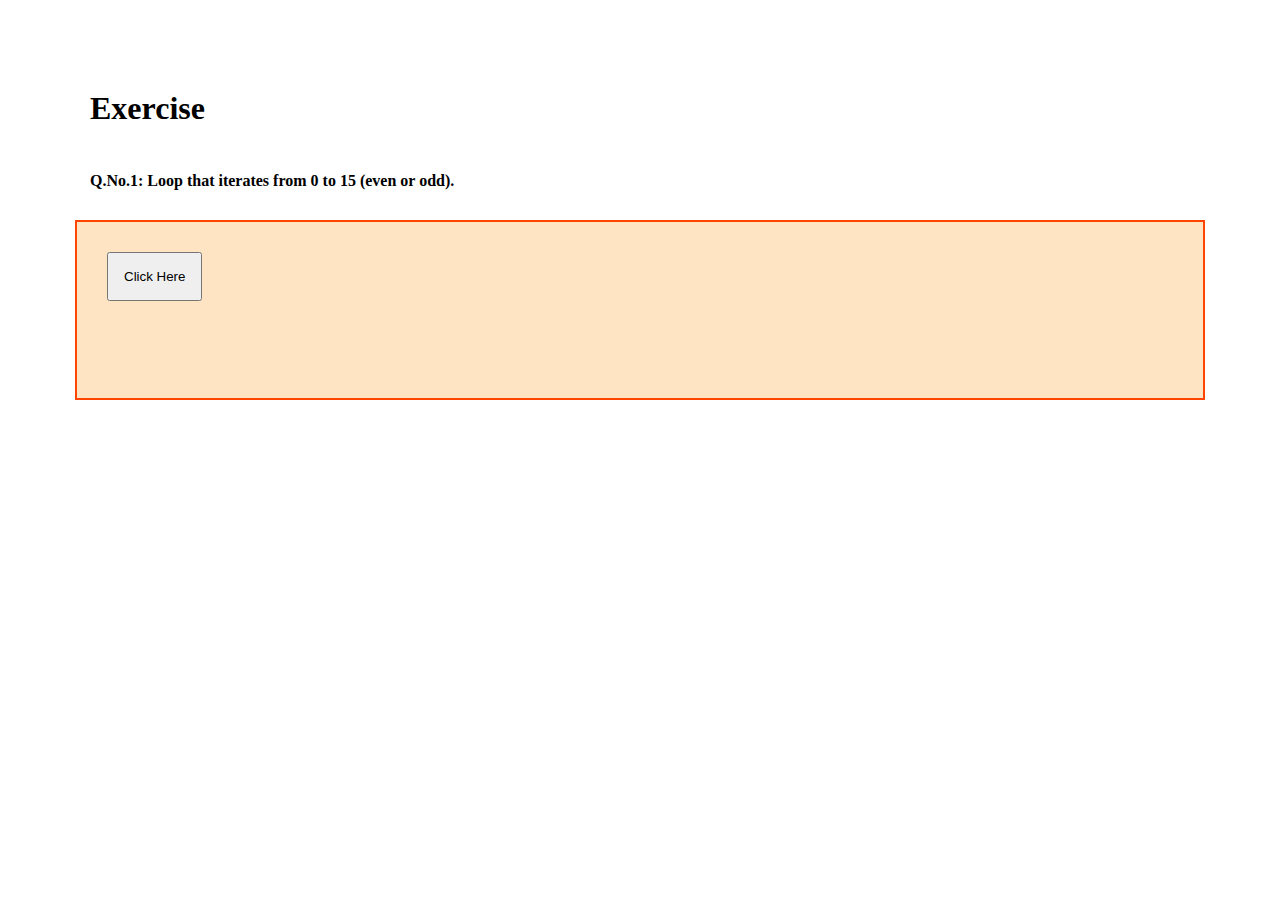
==== js-scripts/exercises/es3.html @ 396a705d "Updated Code" ====
<!DOCTYPE html>
<html lang="en">
<head>
  <meta charset="UTF-8">
  <meta name="viewport" content="width=device-width, initial-scale=1.0">
  <title>Practice Exercise 3</title>
  <link rel="stylesheet" href="es2.css">
</head>
<body>
  
  <h1>Exercise</h1>

  <!-- Q1     -->

   <h4>Q.No.1: Loop that iterates from 0 to 15 (even or odd).</h4>
      <div id="div1" >
      
        <button id="btnQ1">Click Here</button>
        <p id="pQ1" style="display: none;"></p>
      </div>


  <script src="es3.js"></script>
</body>
</html>
---- js-scripts/exercises/es2.css ----
*{
  box-sizing: border-box;
  margin: 15px;
  padding: 15px;
}

/* Q1 */
#div1{
  min-height: 180px;
  border: 2px solid orangered;
  background-color: bisque;
  
}

#inputq1{
  margin: 10px;
  border-radius: 15px;
  height: 15px;
}

#btnq1{
  background-color: aquamarine;
  border-radius: 15px;
  border: 2px solid darkcyan;
}



/* Q2 */
#div2{
  min-height: 180px;
  border: 2px solid rgb(195, 255, 0);
  background-color: bisque;
  
}

#inputq2-1{
  margin: 10px;
  border-radius: 15px;
  height: 15px;
}
#inputq2-2{
  margin: 10px;
  border-radius: 15px;
  height: 15px;
}

#btnq2-1{
  background-color: rgb(127, 155, 255);
  border-radius: 15px;
  border: 2px solid rgb(38, 39, 94);
}
#btnq2-2{
  background-color: rgb(127, 155, 255);
  border-radius: 15px;
  border: 2px solid rgb(38, 39, 94);
}




/* Q3 */
#div3{
  min-height: 180px;
  border: 2px solid rgb(0, 255, 110);
  background-color: bisque;
  
}

#inputq3{
  margin: 10px;
  border-radius: 15px;
  height: 15px;
}

#btnq3{
  background-color: rgb(244, 96, 106);
  border-radius: 15px;
  border: 2px solid rgb(92, 9, 36);
  
}



/* Q4 */
#div4{
  min-height: 180px;
  border: 2px solid rgb(0, 170, 255);
  background-color: bisque;
  
}

#iq4-1{
  display: flex;
}
#inputq4-1{
  margin-right: 10px;
  border-radius: 15px;
  height: 15px;
}

#iq4-2{
  display: flex;
}
#inputq4-2{
  margin-right: 10px;
  border-radius: 15px;
  height: 15px;
}

#btnq4{
  background-color: rgb(244, 155, 96);
  border-radius: 15px;
  border: 2px solid rgb(92, 34, 9);
  
}

#pq4{
  color: rgb(113, 19, 38);
}


/* Q5 */
#div5{
  min-height: 180px;
  border: 2px solid rgb(103, 14, 22);
  background-color: bisque;
  
}

#inputq5{
  margin: 10px;
  border-radius: 15px;
  height: 15px;
}

#btnq5{
  background-color: rgb(111, 125, 4);
  border-radius: 15px;
  border: 2px solid rgb(60, 75, 21);
}


/* Q6 */
#div6{
  min-height: 180px;
  border: 2px solid rgb(14, 82, 103);
  background-color: bisque;
  
}

#inputq6{
  margin: 10px;
  border-radius: 15px;
  height: 15px;
}

#btnq6{
  background-color: rgb(4, 103, 125);
  border-radius: 15px;
  border: 2px solid rgb(21, 54, 75);
}


/* Q7 */
#div7{
  min-height: 180px;
  border: 2px solid rgb(14, 103, 29);
  background-color: bisque;
  
}

#inputq7{
  margin: 10px;
  border-radius: 15px;
  height: 15px;
}

#btnq7{
  background-color: rgb(134, 221, 102);
  border-radius: 15px;
  border: 2px solid rgb(43, 75, 21);
}



/* Q8 */
#div8{
  min-height: 180px;
  border: 2px solid rgb(103, 94, 14);
  background-color: bisque;
  
}

#inputq8{
  margin: 10px;
  border-radius: 15px;
  height: 15px;
}

#btnq8{
  background-color: rgb(196, 190, 32);
  border-radius: 15px;
  border: 2px solid rgb(111, 122, 40);
}



/* Q9 */
#div9{
  min-height: 180px;
  border: 2px solid rgb(103, 54, 14);
  background-color: bisque;
  
}

#inpQ11-1{
  display: flex;
}
#inputq9-1{
  margin-right: 10px;
  border-radius: 15px;
  height: 15px;
}


#inpQ9-2{
  display: flex;
}
#inputq9-2{
  margin-right: 10px;
  border-radius: 15px;
  height: 15px;
}

#inpQ9-3{
  display: flex;
}
#inputq9-3{
  margin: 10px;
  border-radius: 15px;
  height: 15px;
}

#btnq9{
  background-color: rgb(196, 89, 32);
  border-radius: 15px;
  border: 2px solid rgb(122, 73, 40);
  color: aliceblue;
}


/* Q10 */
#div10{
  min-height: 180px;
  border: 2px solid rgb(103, 94, 14);
  background-color: bisque;
  
}


#inpQ10-1{
  display: flex;
}
#inputq10-1{
  margin-right: 10px;
  border-radius: 15px;
  height: 15px;
}


#inpQ10-2{
  display: flex;
}
#inputq10-2{
  margin-right: 10px;
  border-radius: 15px;
  height: 15px;
}



#btnq10{
  background-color: rgb(96, 9, 20);
  border-radius: 15px;
  border: 2px solid rgb(122, 40, 62);
  color: white;
}

/* Q11 */
#div11{
  min-height: 180px;
  border: 2px solid rgb(103, 94, 14);
  background-color: bisque;
  
}


#inpQ11-1{
  display: flex;
}
#inputq11-1{
  margin-right: 10px;
  border-radius: 15px;
  height: 15px;
}


#inpQ11-2{
  display: flex;
}
#inputq11-2{
  margin-right: 10px;
  border-radius: 15px;
  height: 15px;
}



#btnq11{
  background-color: rgb(196, 190, 32);
  border-radius: 15px;
  border: 2px solid rgb(111, 122, 40);
}
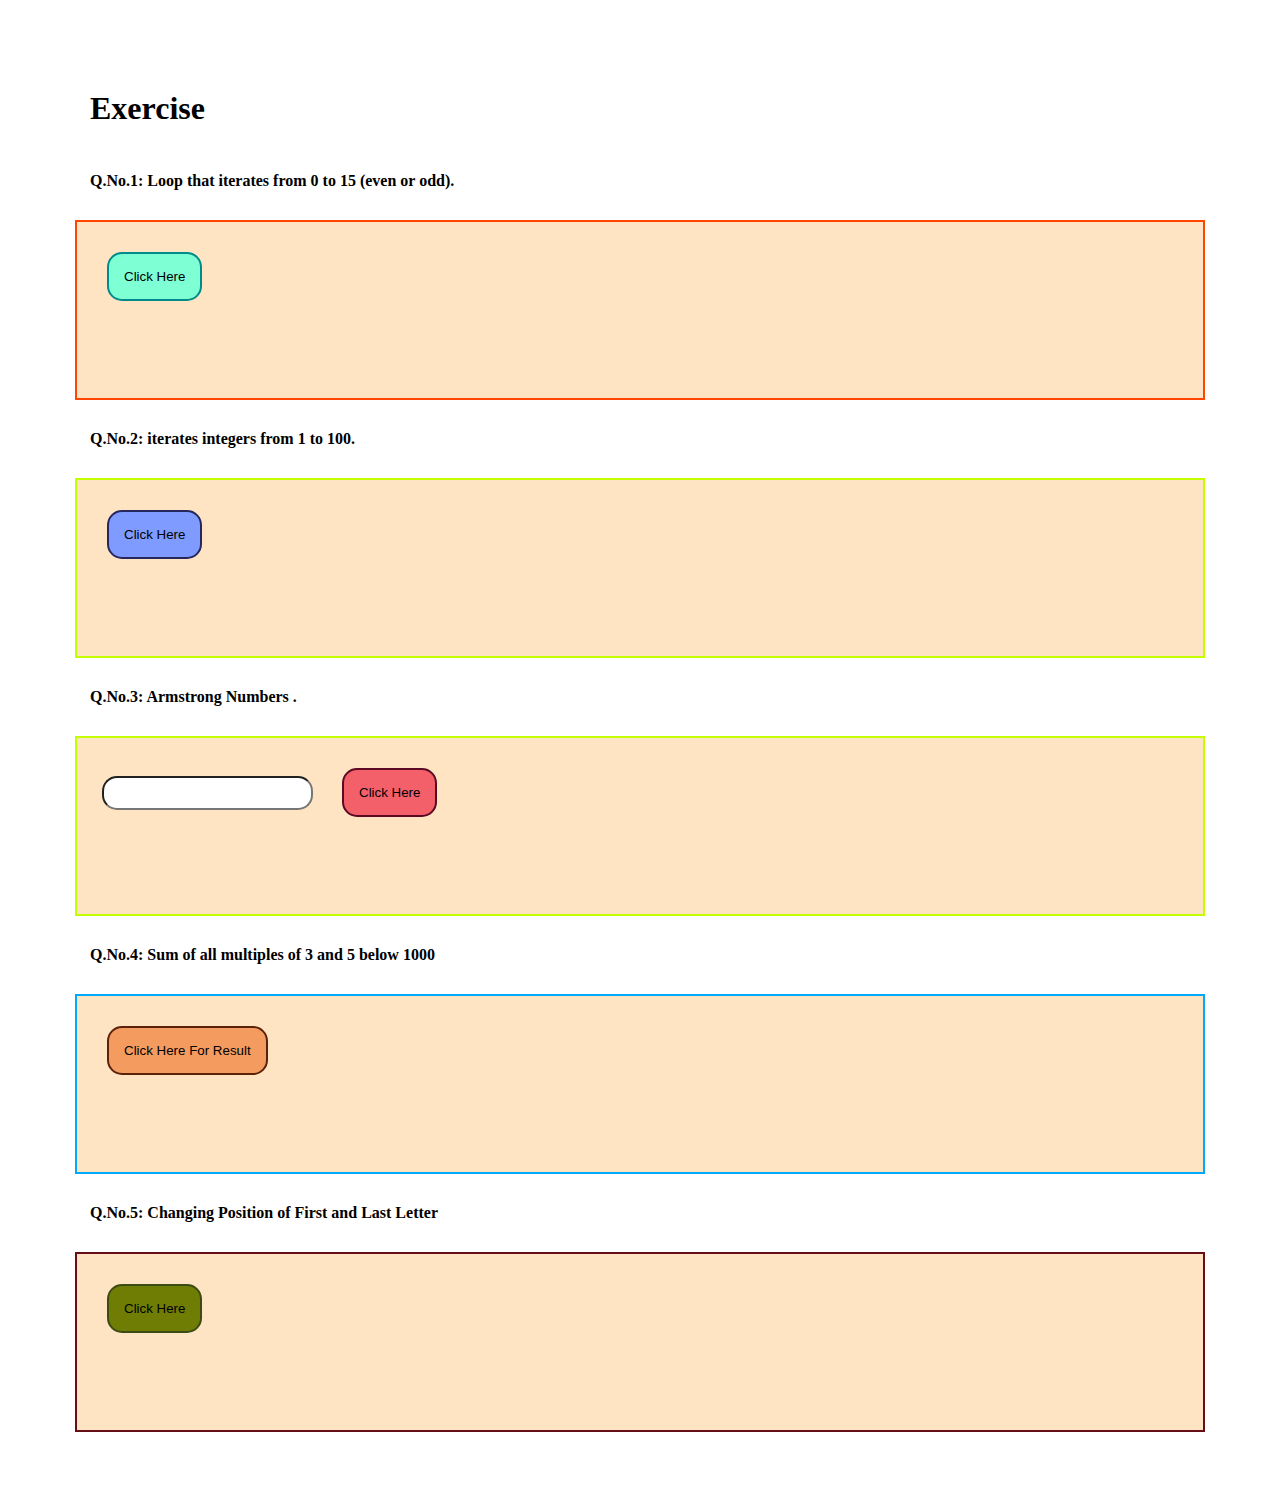
==== commit c3d36f15: "Updated Code" ====
--- a/js-scripts/exercises/es3.html
+++ b/js-scripts/exercises/es3.html
@@ -15,9 +15,53 @@
    <h4>Q.No.1: Loop that iterates from 0 to 15 (even or odd).</h4>
       <div id="div1" >
       
-        <button id="btnQ1">Click Here</button>
-        <p id="pQ1" style="display: none;"></p>
+        <button id="btnq1">Click Here</button>
+        <p id="pq1" style="display: none;"></p>
       </div>
+
+  <!-- Q2     -->
+
+   <h4>Q.No.2: iterates integers from 1 to 100.</h4>
+   <div id="div2" >
+   
+     <button id="btnq2-1">Click Here</button>
+     <p id="pq2-1" style="display: none;"></p>
+
+   </div>
+
+  <!-- Q3     -->
+
+   <h4>Q.No.3: Armstrong Numbers .</h4>
+   <div id="div2" >
+    <input id="inputq3" type="number" value="">
+     <button id="btnq3">Click Here</button>
+     <p id="pq3" style="display: none;"></p>
+
+   </div>
+
+   <!-- Q4    -->
+
+   <h4>Q.No.4: Sum of all multiples of 3 and 5 below 1000</h4>
+   <div id="div4" >
+     
+       
+     
+        <button id="btnq4">Click Here For Result</button>
+
+        <p id="pq4-1" style="display: none;"></p>
+
+   </div>
+   
+   
+  <!-- Q5     -->
+      
+  <h4>Q.No.5: Changing Position of First and Last Letter</h4>
+  <div id="div5" >
+    
+    <button id="btnq5">Click Here</button>
+    <p id="pq5" style="display: none;"></p>
+    
+  </div> 
 
 
   <script src="es3.js"></script>
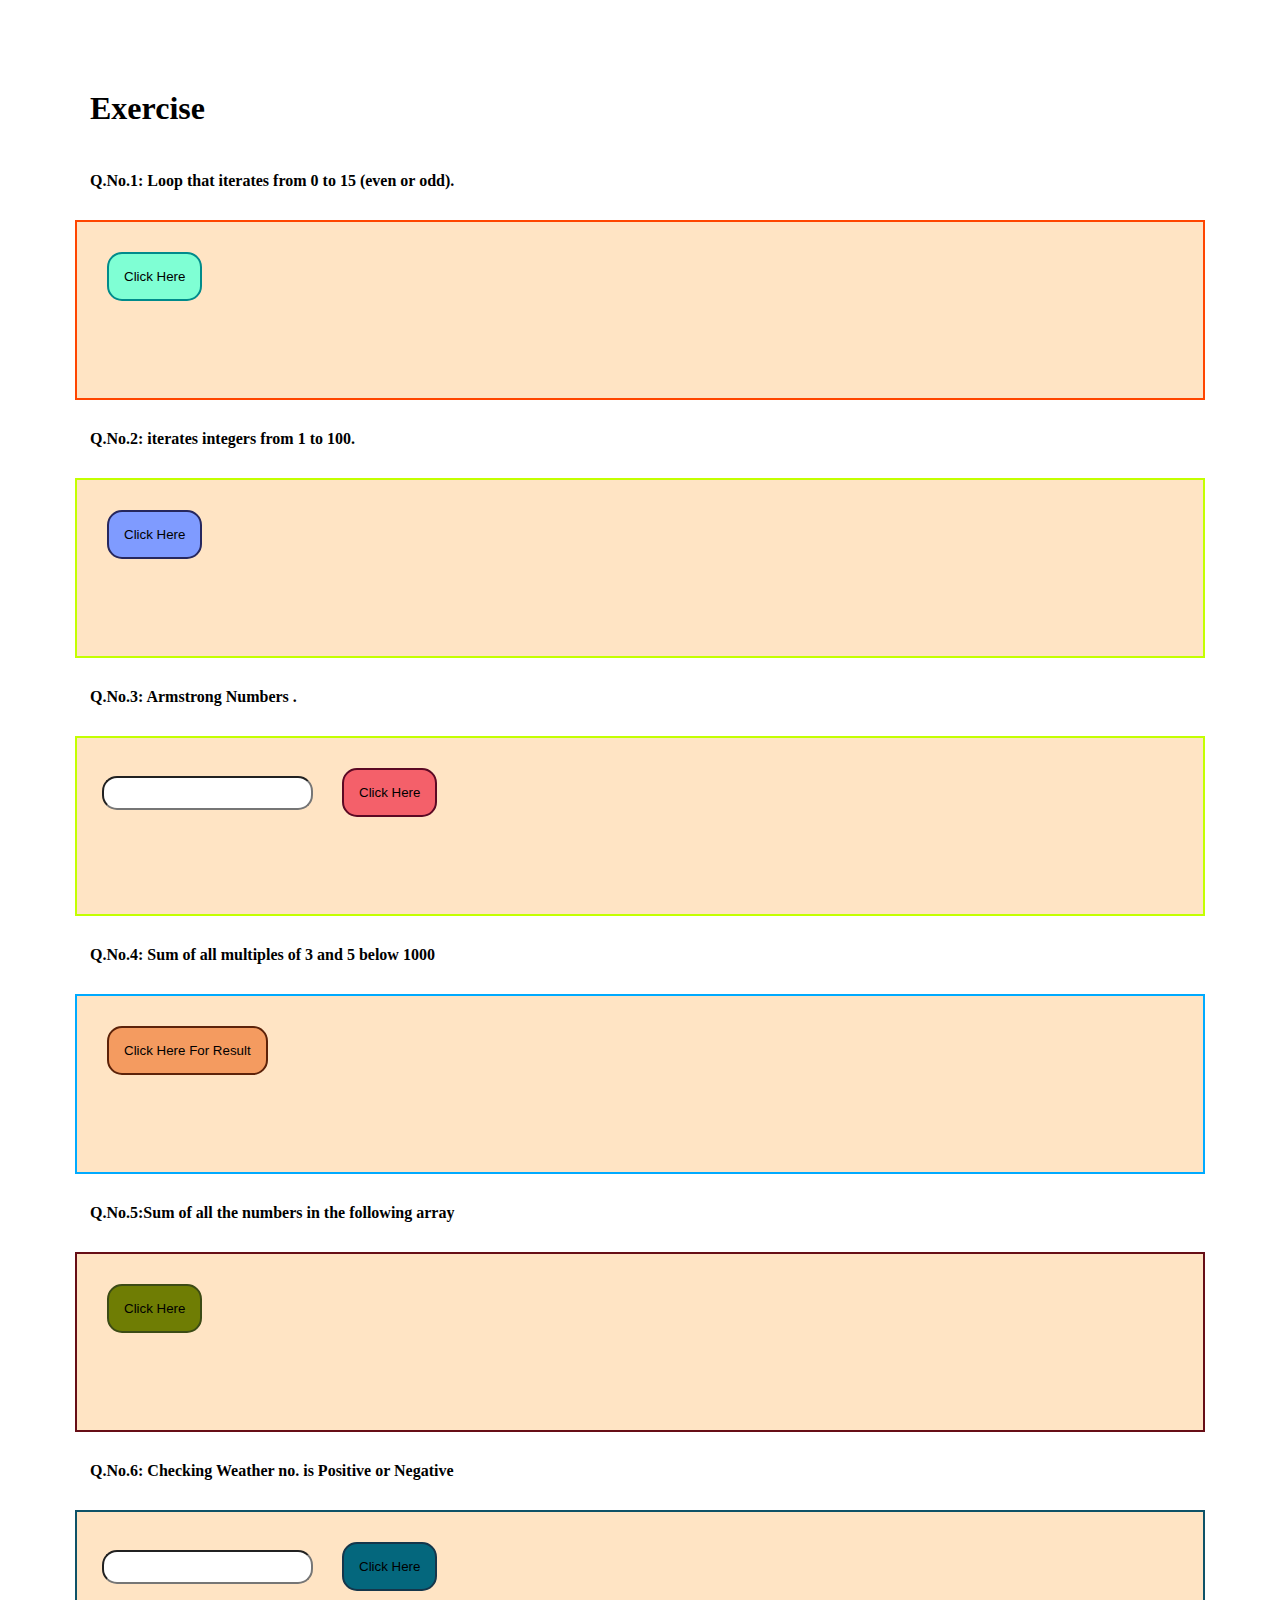
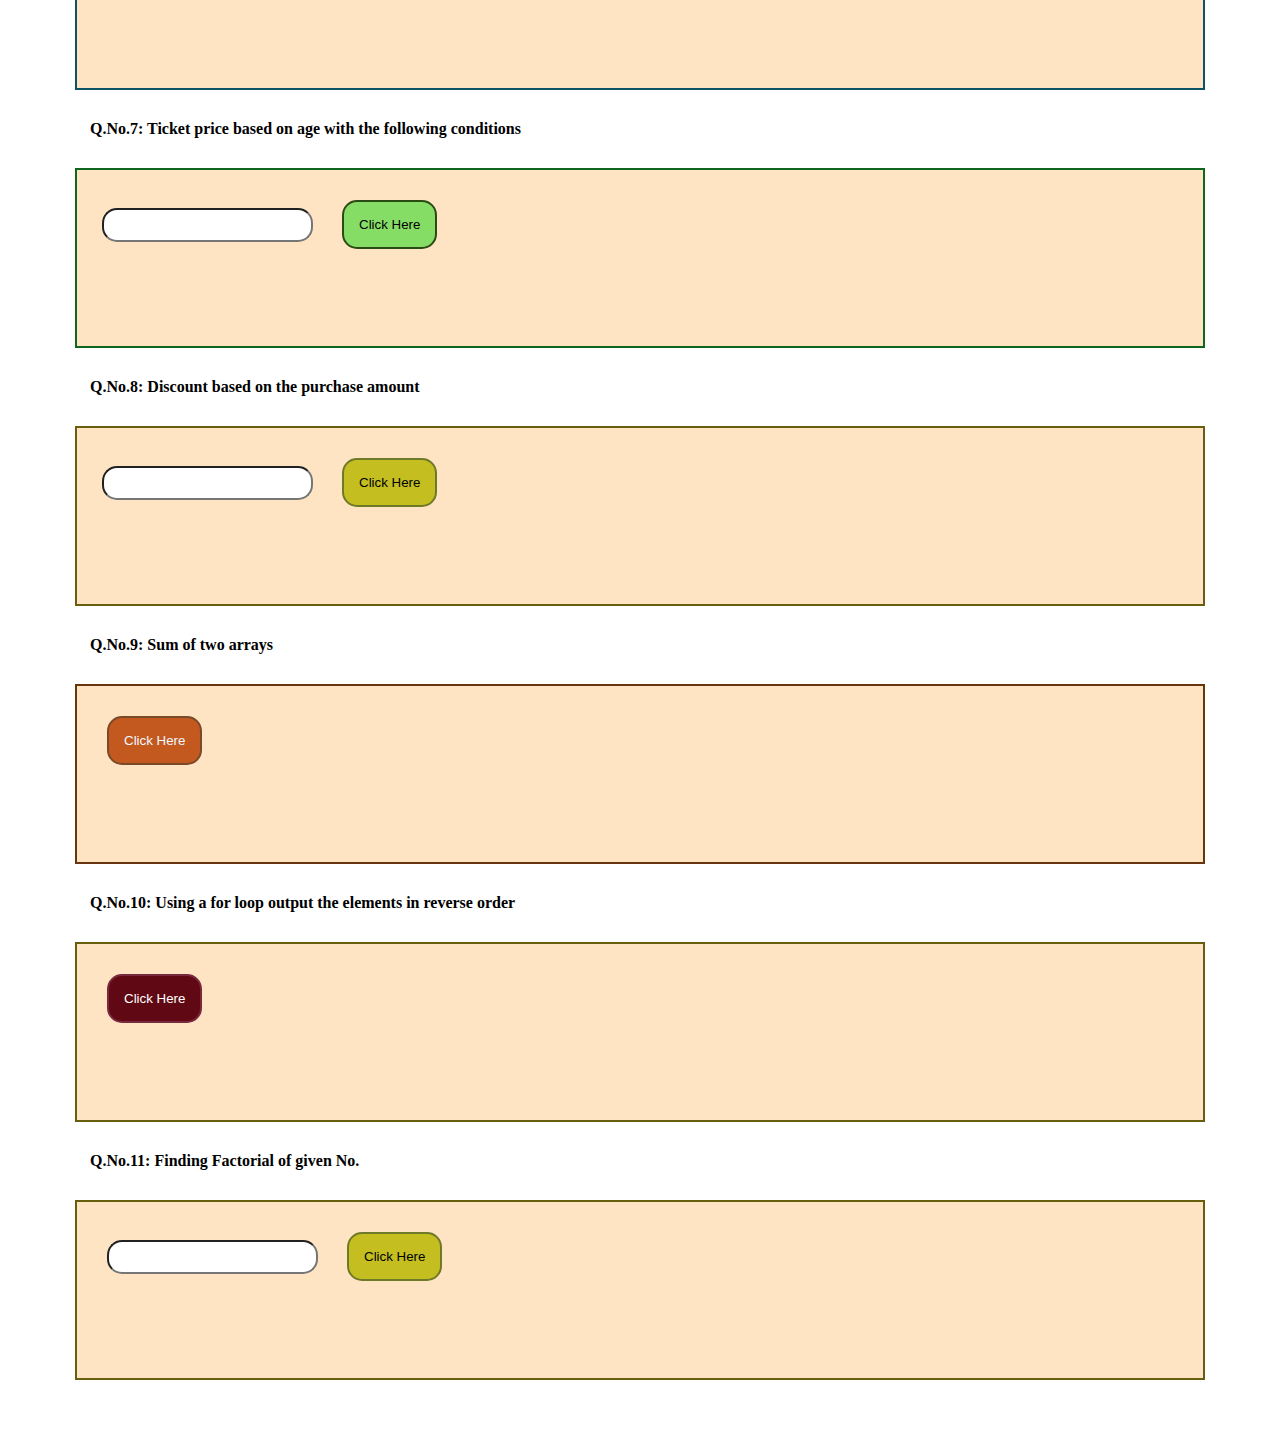
==== commit 52addfba: "Updated Code" ====
--- a/js-scripts/exercises/es3.html
+++ b/js-scripts/exercises/es3.html
@@ -55,7 +55,7 @@
    
   <!-- Q5     -->
       
-  <h4>Q.No.5: Changing Position of First and Last Letter</h4>
+  <h4>Q.No.5:Sum of all the numbers in the following array </h4>
   <div id="div5" >
     
     <button id="btnq5">Click Here</button>
@@ -63,6 +63,61 @@
     
   </div> 
 
+  <!-- Q6     -->
+  <h4>Q.No.6: Checking Weather no. is Positive or Negative </h4>
+      <div id="div6" >
+        <input id="inputq6" type="text" value="">
+        <button id="btnq6">Click Here</button>
+        <p id="pq6" style="display: none;"></p>
+      </div> 
+
+
+  <!-- Q7     -->  
+  <h4>Q.No.7: Ticket price based on age with the following conditions </h4>
+  <div id="div7" >
+    <input id="inputq7" type="number" value="">
+    <button id="btnq7">Click Here</button>
+    <p id="pq7" style="display: none;"></p>
+  </div>    
+
+  <!-- Q8     -->
+  <h4>Q.No.8: Discount based on the purchase amount </h4>
+  <div id="div8" >
+   <input id="inputq8" type="number" value="">
+   <button id="btnq8">Click Here</button>
+   <p id="pq8" style="display: none;"></p>
+  </div>
+
+  <!-- Q9     -->
+    <h4>Q.No.9: Sum of two arrays </h4>
+     <div id="div9" >
+      
+      
+    
+
+    <button id="btnq9">Click Here</button>
+    <p id="pq9" style="display: none;"></p>
+  </div>
+
+  <!-- Q10     -->
+  <h4>Q.No.10: Using a for loop output the elements in reverse order </h4>
+  <div id="div10" >
+    <!-- <input id="inputq10-2" type="text" value="" placeholder="Enter Yes or No" required> -->
+       
+
+
+   <button id="btnq10">Click Here</button>
+   <p id="pq10" style="display: none;"></p>
+  </div> 
+
+  <!-- Q11     -->
+  <h4>Q.No.11: Finding Factorial of given No.</h4>
+  <div id="div11" >
+
+  <input id="inputq11-2" type="number" value="">
+  <button id="btnq11">Click Here</button>
+     <p id="pq11" style="display: none;"></p>
+      </div>
 
   <script src="es3.js"></script>
 </body>
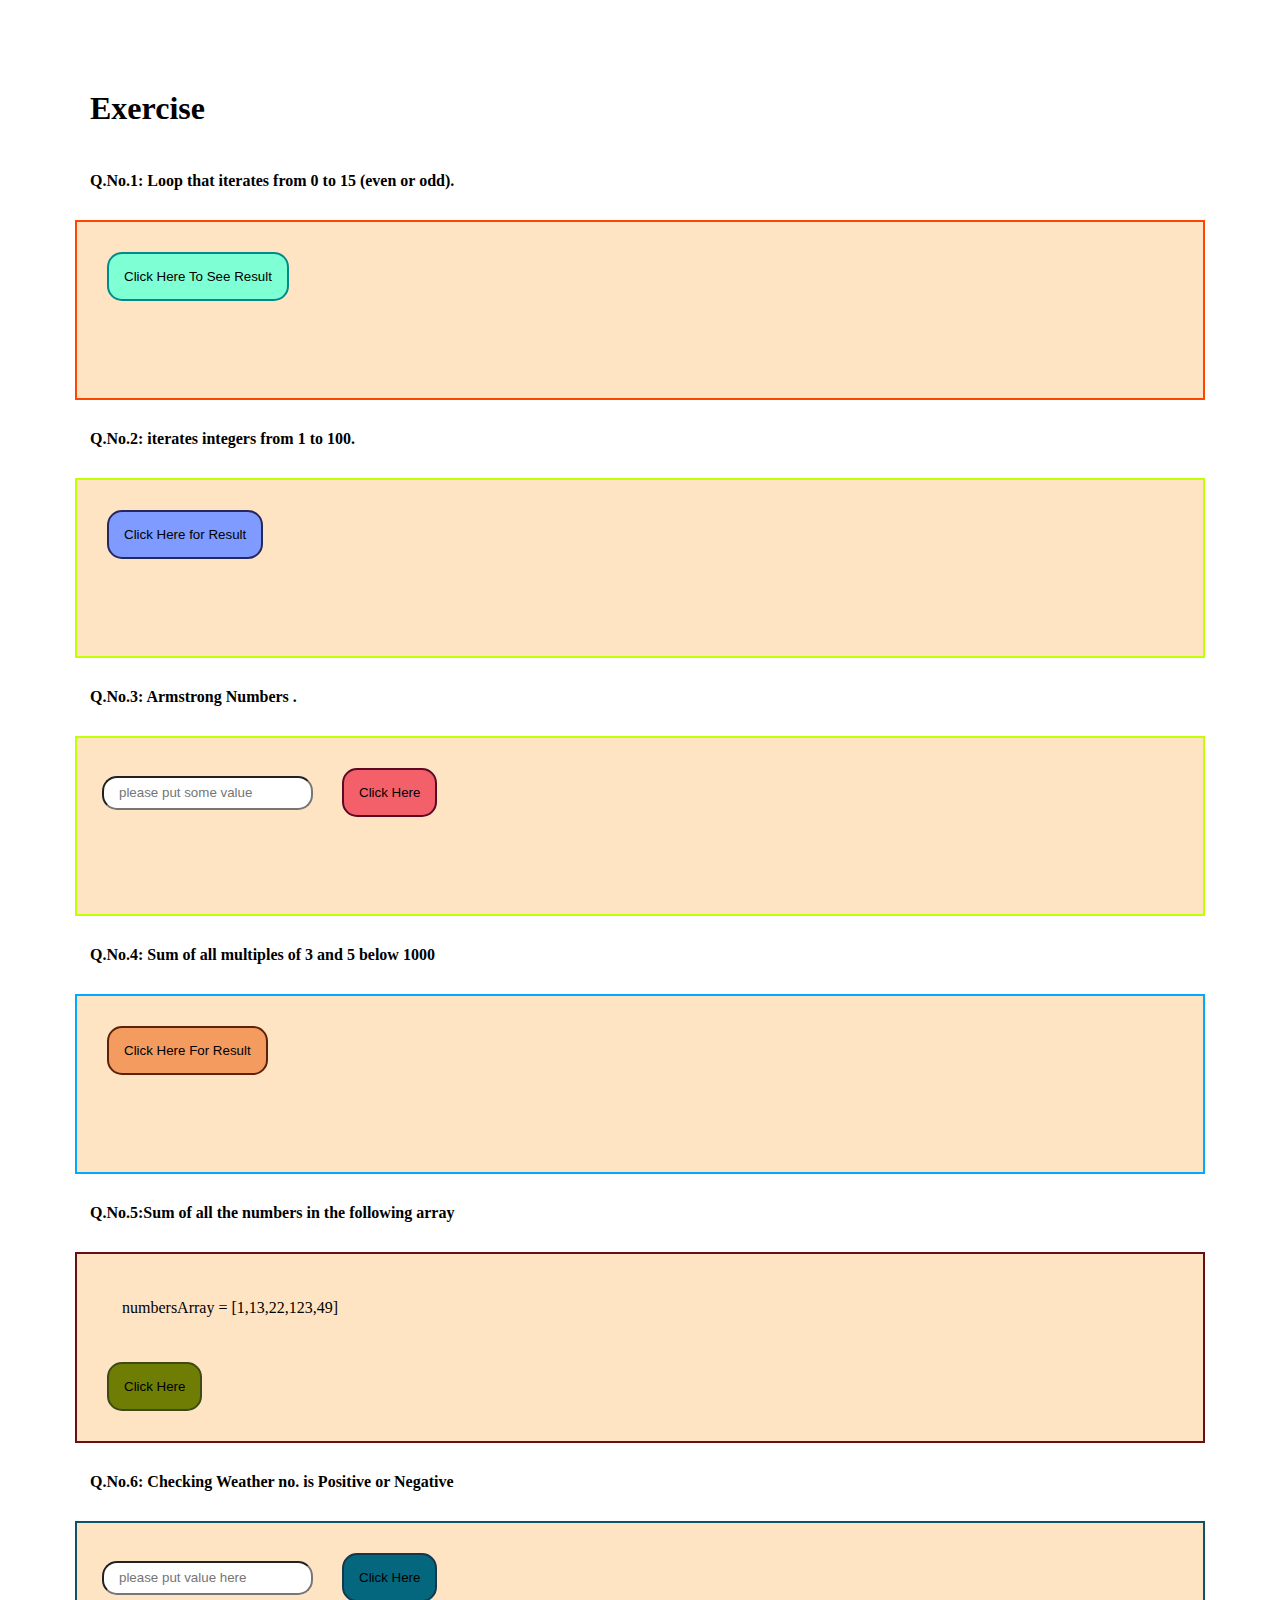
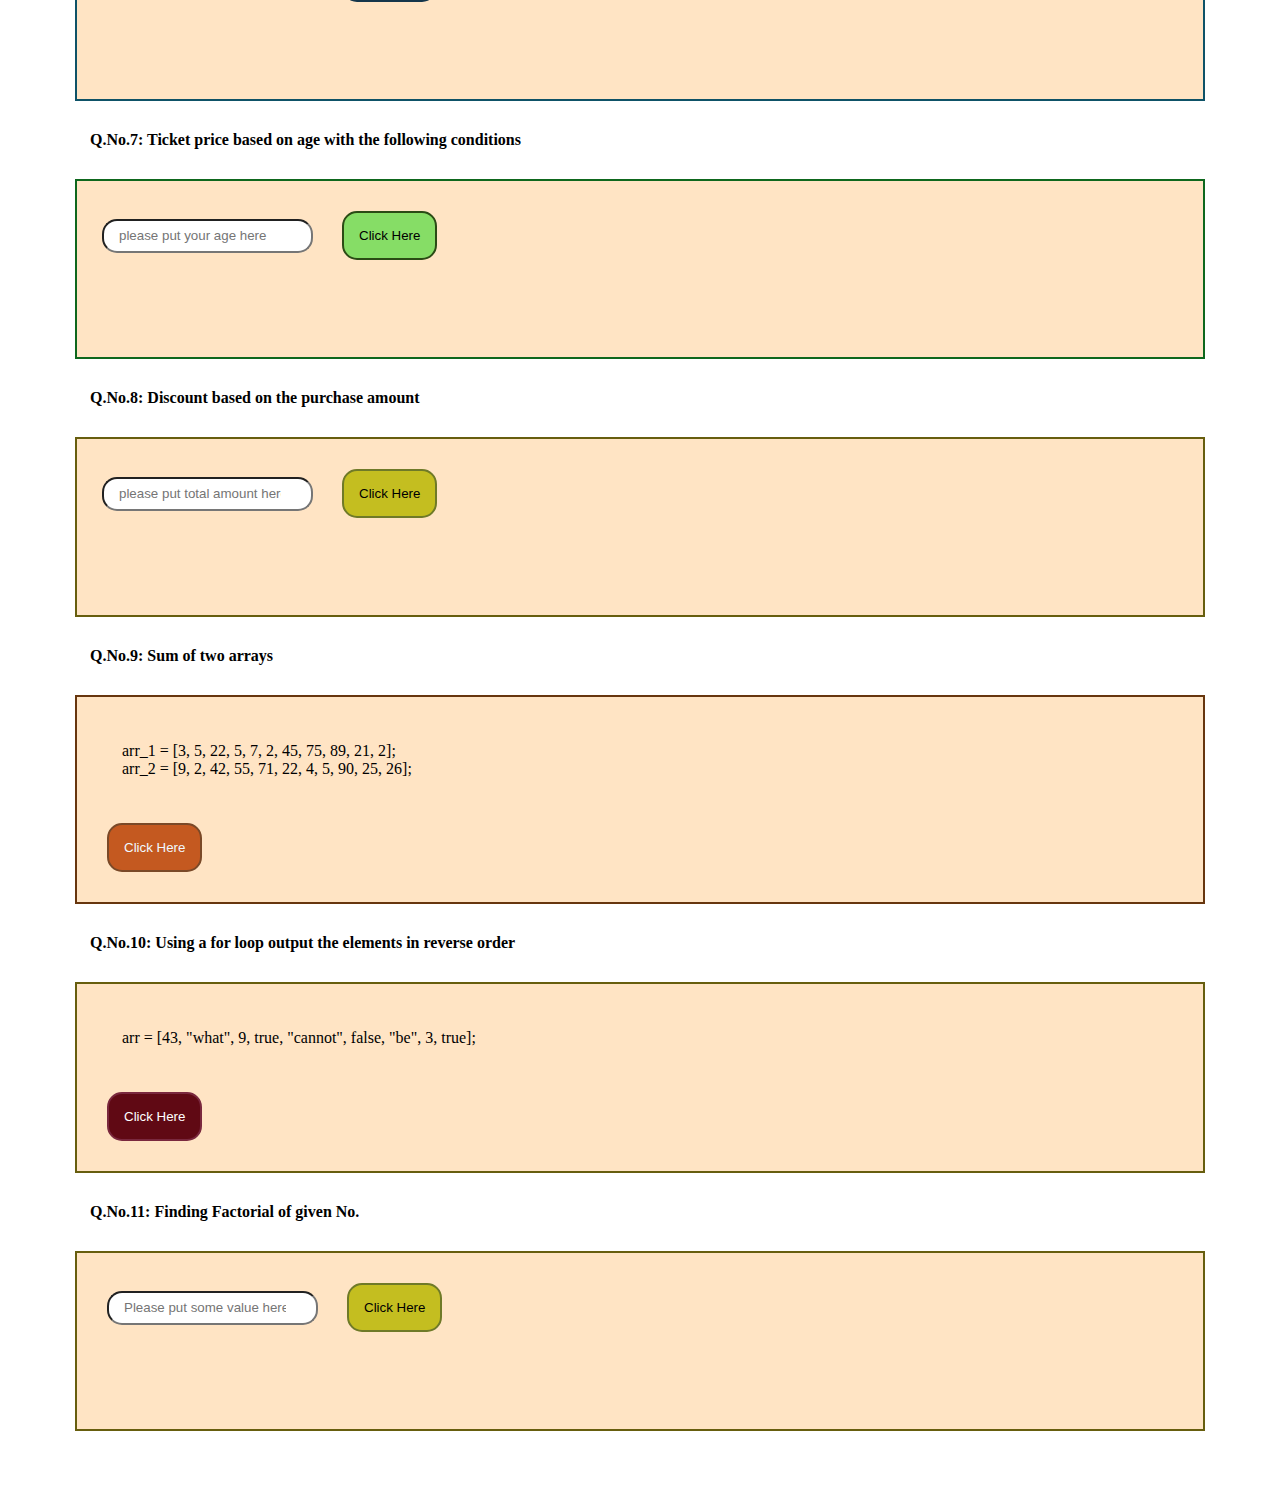
==== commit 549ca131: "Updated Code" ====
--- a/js-scripts/exercises/es3.html
+++ b/js-scripts/exercises/es3.html
@@ -5,6 +5,7 @@
   <meta name="viewport" content="width=device-width, initial-scale=1.0">
   <title>Practice Exercise 3</title>
   <link rel="stylesheet" href="es2.css">
+  <script src="https://code.jquery.com/jquery-3.6.0.min.js"></script>
 </head>
 <body>
   
@@ -15,7 +16,7 @@
    <h4>Q.No.1: Loop that iterates from 0 to 15 (even or odd).</h4>
       <div id="div1" >
       
-        <button id="btnq1">Click Here</button>
+        <button id="btnq1">Click Here To See Result </button>
         <p id="pq1" style="display: none;"></p>
       </div>
 
@@ -24,7 +25,7 @@
    <h4>Q.No.2: iterates integers from 1 to 100.</h4>
    <div id="div2" >
    
-     <button id="btnq2-1">Click Here</button>
+     <button id="btnq2-1">Click Here for Result</button>
      <p id="pq2-1" style="display: none;"></p>
 
    </div>
@@ -33,7 +34,7 @@
 
    <h4>Q.No.3: Armstrong Numbers .</h4>
    <div id="div2" >
-    <input id="inputq3" type="number" value="">
+    <input id="inputq3" type="number" value="" placeholder="please put some value">
      <button id="btnq3">Click Here</button>
      <p id="pq3" style="display: none;"></p>
 
@@ -57,7 +58,7 @@
       
   <h4>Q.No.5:Sum of all the numbers in the following array </h4>
   <div id="div5" >
-    
+    <p>numbersArray = [1,13,22,123,49]</p>
     <button id="btnq5">Click Here</button>
     <p id="pq5" style="display: none;"></p>
     
@@ -66,7 +67,7 @@
   <!-- Q6     -->
   <h4>Q.No.6: Checking Weather no. is Positive or Negative </h4>
       <div id="div6" >
-        <input id="inputq6" type="text" value="">
+        <input id="inputq6" type="text" value="" placeholder="please put value here">
         <button id="btnq6">Click Here</button>
         <p id="pq6" style="display: none;"></p>
       </div> 
@@ -75,7 +76,7 @@
   <!-- Q7     -->  
   <h4>Q.No.7: Ticket price based on age with the following conditions </h4>
   <div id="div7" >
-    <input id="inputq7" type="number" value="">
+    <input id="inputq7" type="number" value="" placeholder="please put your age here">
     <button id="btnq7">Click Here</button>
     <p id="pq7" style="display: none;"></p>
   </div>    
@@ -83,7 +84,7 @@
   <!-- Q8     -->
   <h4>Q.No.8: Discount based on the purchase amount </h4>
   <div id="div8" >
-   <input id="inputq8" type="number" value="">
+   <input id="inputq8" type="number" value="" placeholder="please put total amount here">
    <button id="btnq8">Click Here</button>
    <p id="pq8" style="display: none;"></p>
   </div>
@@ -94,7 +95,8 @@
       
       
     
-
+      <p> arr_1 = [3, 5, 22, 5,  7,  2,  45, 75, 89, 21, 2]; <br>
+        arr_2 = [9, 2, 42, 55, 71, 22, 4,  5,  90, 25, 26];</p>
     <button id="btnq9">Click Here</button>
     <p id="pq9" style="display: none;"></p>
   </div>
@@ -105,7 +107,7 @@
     <!-- <input id="inputq10-2" type="text" value="" placeholder="Enter Yes or No" required> -->
        
 
-
+    <p>arr = [43, "what", 9, true, "cannot", false, "be", 3, true];</p>
    <button id="btnq10">Click Here</button>
    <p id="pq10" style="display: none;"></p>
   </div> 
@@ -114,7 +116,7 @@
   <h4>Q.No.11: Finding Factorial of given No.</h4>
   <div id="div11" >
 
-  <input id="inputq11-2" type="number" value="">
+  <input id="inputq11-2" type="number" value="" placeholder="Please put some value here">
   <button id="btnq11">Click Here</button>
      <p id="pq11" style="display: none;"></p>
       </div>
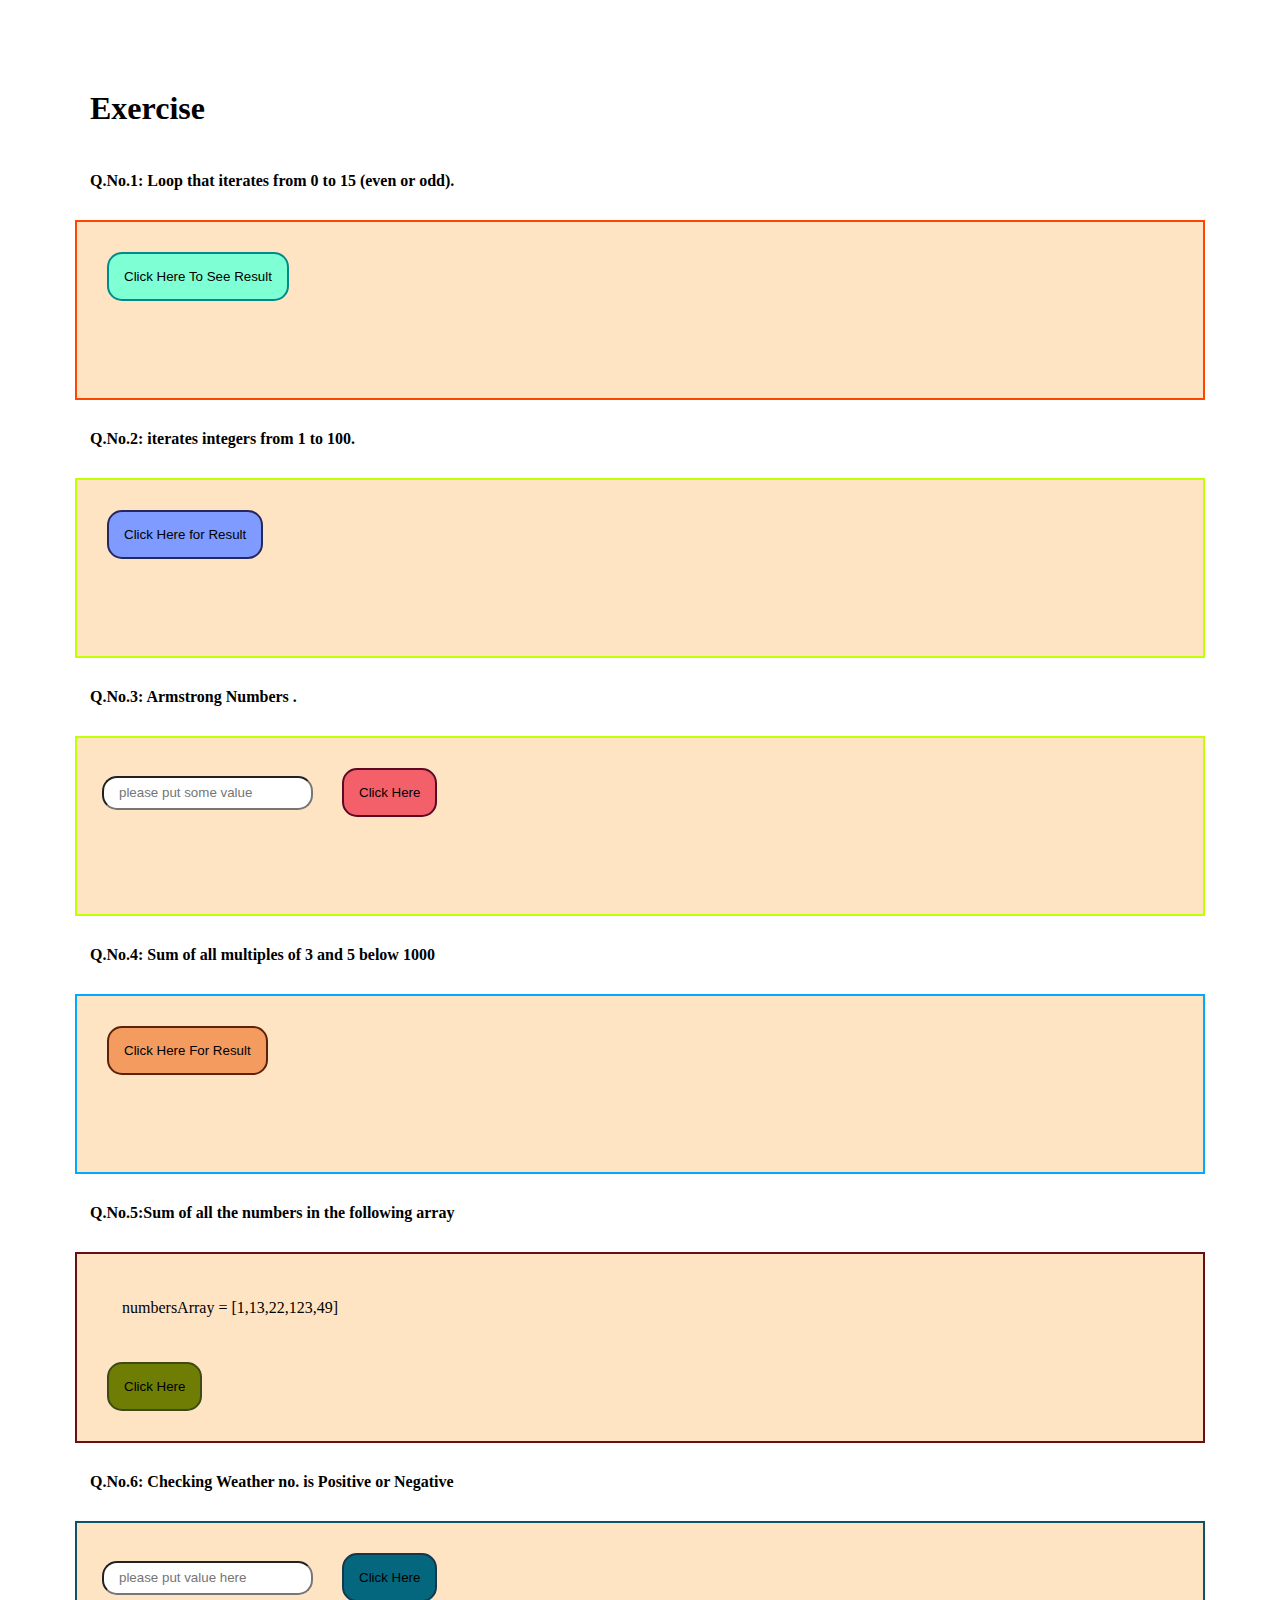
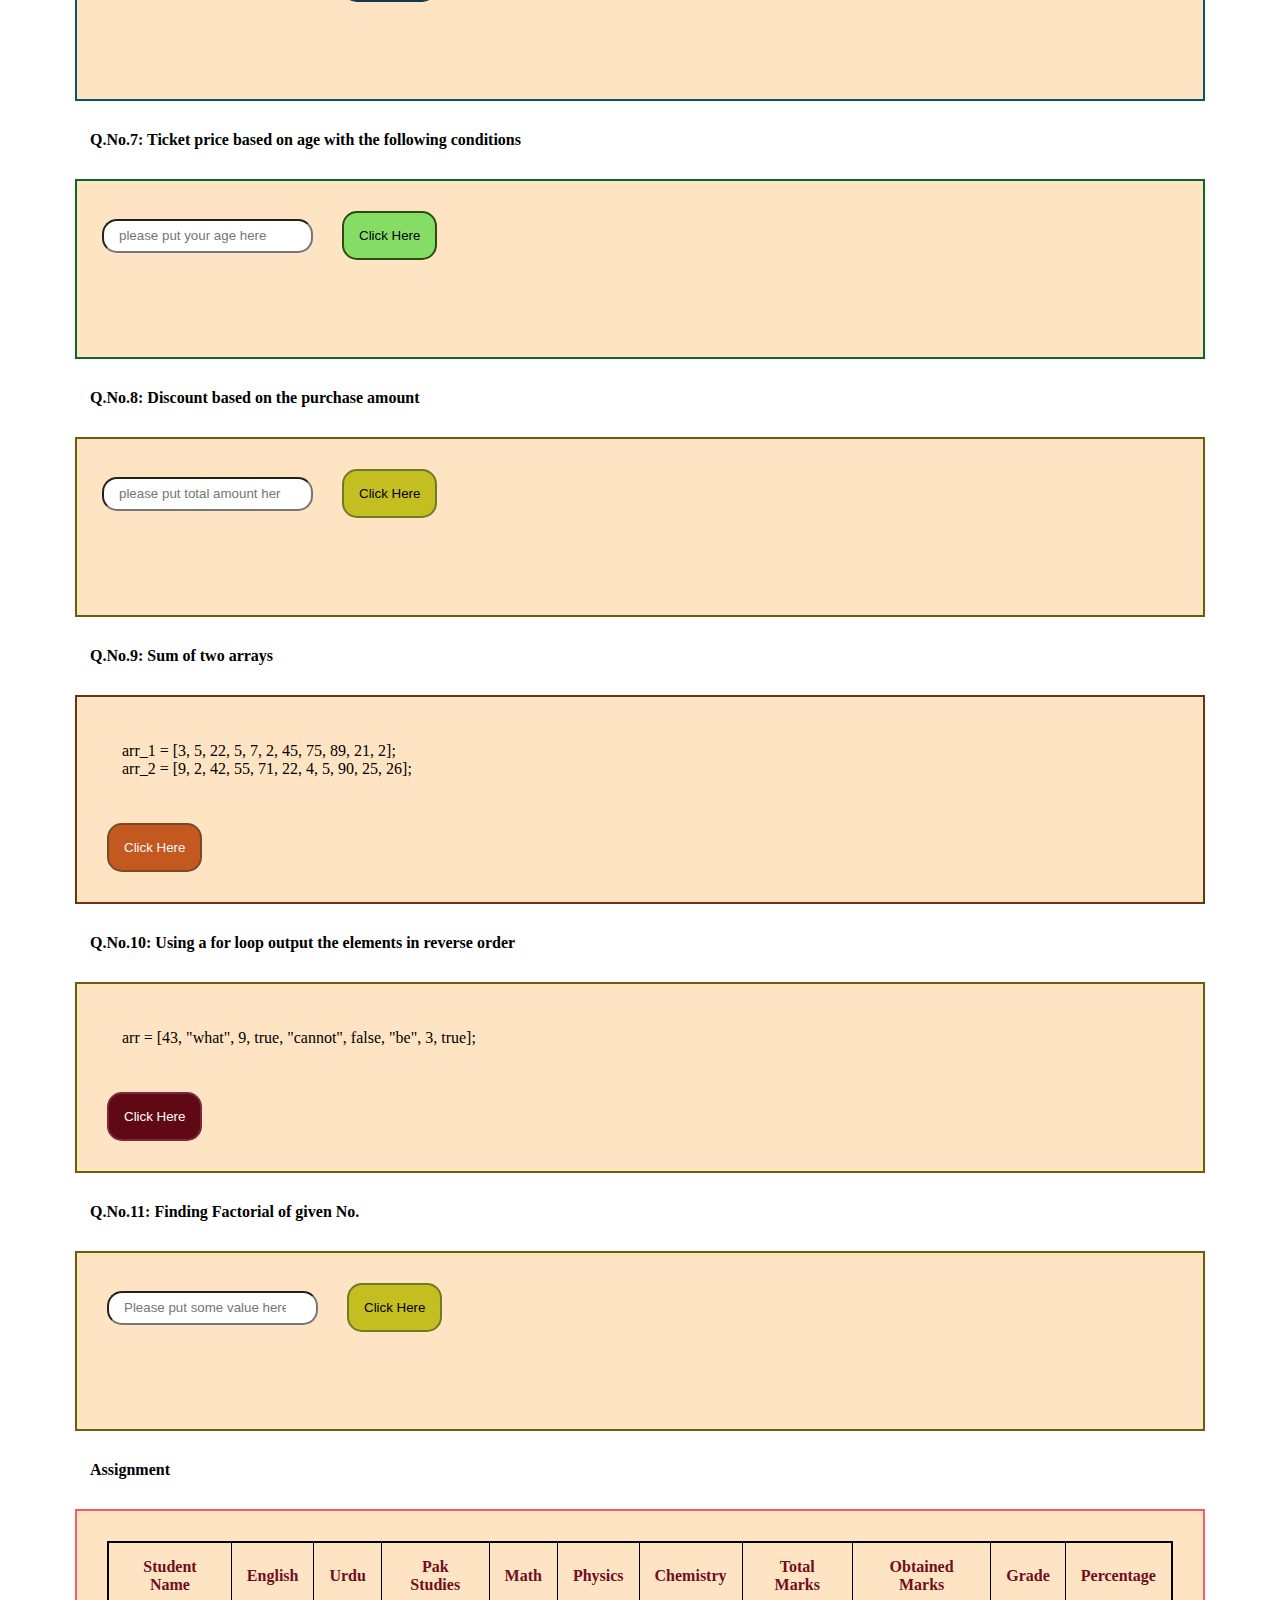
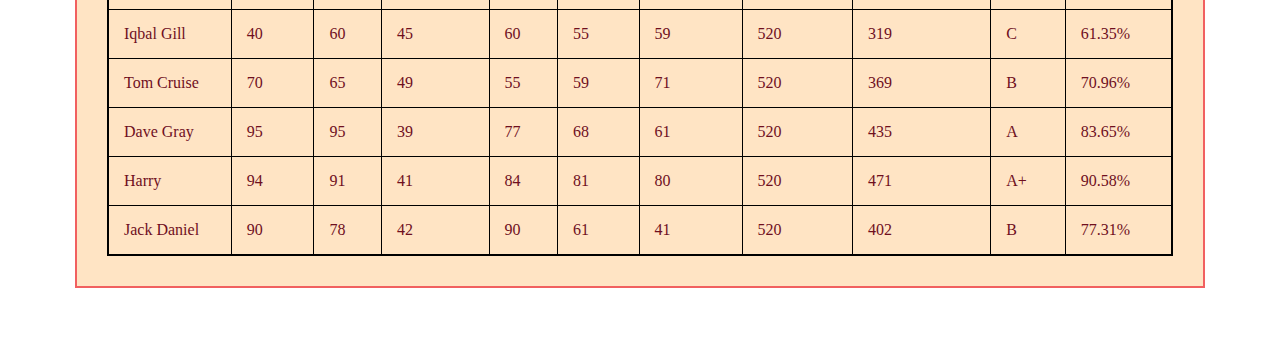
==== commit d9aed039: "Updated Code" ====
--- a/js-scripts/exercises/es3.html
+++ b/js-scripts/exercises/es3.html
@@ -121,6 +121,37 @@
      <p id="pq11" style="display: none;"></p>
       </div>
 
+
+
+  <!-- Assignment -->
+    <h4>Assignment</h4>
+    <div id="divTable">
+      <table border="1" id = "table2">
+        <thead id = "info_Title">
+          <th>Student Name</th>
+          <th>English</th>
+          <th>Urdu</th>
+          <th>Pak Studies</th>
+          <th>Math</th>
+          <th>Physics</th>
+          <th>Chemistry</th>
+          <th>Total Marks</th>
+          <th>Obtained Marks</th>
+          <th>Grade</th>
+          <th>Percentage</th>
+        </thead>
+        <tbody id ="t_body">
+          
+         
+        </tbody>
+        
+          
+          
+      
+      </table>
+    </div>
+      
+
   <script src="es3.js"></script>
 </body>
 </html>--- a/js-scripts/exercises/es2.css
+++ b/js-scripts/exercises/es2.css
@@ -321,4 +321,21 @@
   background-color: rgb(196, 190, 32);
   border-radius: 15px;
   border: 2px solid rgb(111, 122, 40);
+}
+
+
+
+/* Assignment */
+
+#divTable{
+  min-height: 100px;
+  background-color: bisque;
+  border: 2px solid rgb(241, 96, 96);
+}
+#table2 {
+  margin: 15px;
+  padding: 20px;
+  border: 2px solid black;
+  color: rgb(111, 15, 30);
+  border-collapse: collapse;
 }